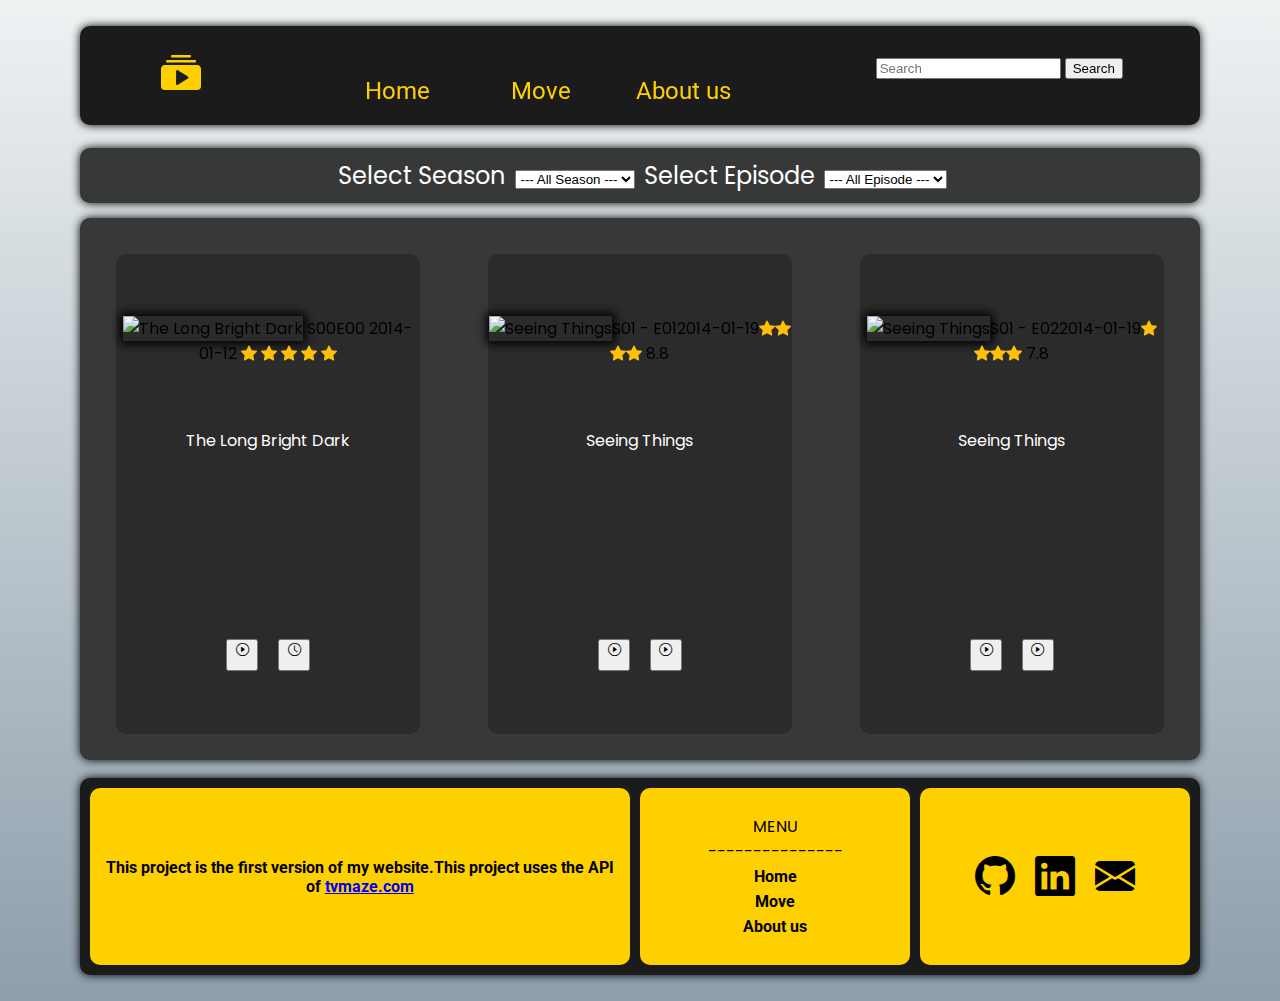
==== index.html @ 8c1b5655 "add video card attribute and edit js code" ====
<!DOCTYPE html>
<html lang="en">
  <head>
    <meta charset="UTF-8" />
    <meta http-equiv="X-UA-Compatible" content="IE=edge" />
    <meta name="viewport" content="width=device-width, initial-scale=1.0" />
    <!-- Link Bootstrap CSS -->
    <link
      href="https://cdn.jsdelivr.net/npm/bootstrap@5.1.3/dist/css/bootstrap.min.css"
      rel="stylesheet"
      integrity="sha384-1BmE4kWBq78iYhFldvKuhfTAU6auU8tT94WrHftjDbrCEXSU1oBoqyl2QvZ6jIW3"
      crossorigin="anonymous"
    />
    <!-- Link Bootstrap Icons -->
    <link
      rel="stylesheet"
      href="https://cdn.jsdelivr.net/npm/bootstrap-icons@1.8.1/font/bootstrap-icons.css"
    />
    <!-- Link CSS File -->
    <link rel="stylesheet" href="/CSS/style.css" />
    <title>TV Show Project</title>
  </head>
  <body class="content">
    <!-- Start Header -->
    <header class="topHeader">
      <!-- Header Logo -->
      <a href="index.html"><i class="bi bi-collection-play-fill"></i></a>
      <!-- Start Navbar -->
      <nav class="navMenu">
        <!-- Navbar Menu -->
        <ul class="itemMenu">
          <li><a href="index.html">Home</a></li>
          <li><a href="#">Move</a></li>
          <li><a href="#">About us</a></li>
        </ul>
        <!-- Navbar Form Search -->
        <form class="d-flex topSearchBox">
          <input
            class="form-control me-2"
            type="search"
            placeholder="Search"
            aria-label="Search"
          />
          <button class="btn btn-outline-warning" type="submit">Search</button>
        </form>
      </nav>
      <!-- End Navbar -->
    </header>
    <!-- End Header -->
    <!-- Create Div For Show Video Details -->
    <div class="aboutDiv hidden">
      <!-- 
            Div with class *aboutDiv* to create a blur page on the main page
         -->
      <div class="aboutDivShow">
        <!-- 
              Div with class *aboutDivShow* to create a showbox box to show video details
           -->
        <div class="aboutDivClose">
          <!-- ShowBox Buttom Close -->
          <span class="btn btn-outline-danger closeBtn"
            ><i class="bi bi-x-circle"></i
          ></span>
        </div>
        <!-- Video Image -->
        <img
          src="https://static.tvmaze.com/uploads/images/original_untouched/8/21961.jpg"
          class="img-thumbnail aboutDivImg"
          alt=""
        />
        <!-- Video Details -->
        <div class="aboutDivText">
          <p>
            Former Louisiana State CID partners Martin Hart and Rustin Cohle
            give separate statements to a pair of investigators about the murder
            of a prostitute, Dora Lange, 17 years earlier. As they look back,
            details of the crime, replete with occult overtones, are accompanied
            by insights into the detectives' volatile partnership and personal
            lives.
          </p>
        </div>
      </div>
    </div>
    <!-- Content Of All Video Cards -->
    <!-- Selector Box -->
    <aside class="selector">
        <label for="videoSeasonSelect" class="selectorLbl">Select Season</label>
        <select id="videoSeasonSelect" class="form-select selectorSelect" name="videoSeasonSelect">
            <option value=""> --- All Season --- </option>
        </select>
        <label for="videoEpisodeSelect" class="selectorLbl">Select Episode</label>
        <select id="videoEpisodeSelect" class="form-select selectorSelect" name="videoEpisodeSelect">
            <option value=""> --- All Episode --- </option>
        </select>
    </aside>
    <main class="mainContent">
      <aside class="asideVideoCard" id="167">
        <!-- Video Card Content -->
        <figure class="videoCard">
          <!-- Video Card Image -->
          <div class="position-relative imgHover">
            <img
              class="img-thumbnail videoCardImage"
              src="https://static.tvmaze.com/uploads/images/original_untouched/8/21961.jpg"
              alt="The Long Bright Dark"
            />
            <!-- Image Details -->
            <div class="imgDetails">
              <p>
                Former Louisiana State CID partners Martin Hart and Rustin Cohle
                give separate statements to a pair ...
              </p>
            </div>
            <!--  Video Card Episode -->
            <span class="position-absolute translate-middle badge rounded-pill bg-danger videoEpisode">
                S00E00
            </span>
            <!-- Video Card Date -->
            <span
              class="position-absolute translate-middle badge rounded-pill bg-danger videoDate"
            >
              2014-01-12</span
            >
            <!-- Video Card Score -->
            <span
              class="position-absolute translate-middle badge rounded-pill bg-danger videoScore"
            >
              <i class="bi bi-star-fill videoScoreBadge"></i>
              <i class="bi bi-star-fill videoScoreBadge"></i>
              <i class="bi bi-star-fill videoScoreBadge"></i>
              <i class="bi bi-star-fill videoScoreBadge"></i>
              <i class="bi bi-star-fill videoScoreBadge"></i>
            </span>
          </div>
          <!-- Video Card Name -->
          <figcaption class="videoName">The Long Bright Dark</figcaption>
          <!-- Video Card Button -->
          <div class="videoCardBtn">
            <!-- Video Card Play Buttom -->
            <button type="button" class="btn bg-danger videoCardPlayBtn">
              <i class="bi bi-play-circle playBtnIconOne"></i>
              <i class="bi bi-play-circle-fill playBtnIconTwo"></i>
            </button>
            <div class="videoCardPlayBtnPopUp bg-danger">
              <span>Show</span>
            </div>
            <!-- Video Card Time Buttom -->
            <button type="button" class="btn bg-danger videoCardTimeBtn">
              <i class="bi bi-clock playBtnIconOne"></i>
              <i class="bi bi-clock-fill playBtnIconTwo"></i>
            </button>
            <div class="videoCardTimeBtnPopUp bg-danger">
              <span class="showTime">60Min</span>
            </div>
          </div>
        </figure>
      </aside>
    </main>
    <!-- Start Footer -->
    <footer class="bottomFooter">
      <!-- Footer Abute Box -->
      <div class="footerAbute">
        <p>
          This project is the first version of my website.This project uses the
          API of <a href="https://www.tvmaze.com/api">tvmaze.com</a>
        </p>
      </div>
      <!-- Footer Menu Box -->
      <div class="footerMenu">
        <ul>
          <li>MENU</li>
          <li>---------------</li>
          <li><a href="index.html">Home</a></li>
          <li><a href="index.html">Move</a></li>
          <li><a href="index.html">About us</a></li>
        </ul>
      </div>
      <!-- Footer Icon Box -->
      <div class="footerIcon">
        <a href="https://github.com/amir-mostafa-hs"
          ><i class="bi bi-github"></i
        ></a>
        <a
          href="https://www.linkedin.com/in/amir-mostafa-haji-sadeghian-3753aa226/"
          ><i class="bi bi-linkedin"></i
        ></a>
        <a href="mailto:amir-mostafa-hs@outlook.com"
          ><i class="bi bi-envelope-fill"></i
        ></a>
        <p></p>
      </div>
    </footer>
    <!-- Link Axios Script -->
    <script src="https://cdn.jsdelivr.net/npm/axios/dist/axios.min.js"></script>
    <!-- Link Bootstrap Script  -->
    <script
      src="https://cdn.jsdelivr.net/npm/@popperjs/core@2.10.2/dist/umd/popper.min.js"
      integrity="sha384-7+zCNj/IqJ95wo16oMtfsKbZ9ccEh31eOz1HGyDuCQ6wgnyJNSYdrPa03rtR1zdB"
      crossorigin="anonymous"
    ></script>
    <script
      src="https://cdn.jsdelivr.net/npm/bootstrap@5.1.3/dist/js/bootstrap.min.js"
      integrity="sha384-QJHtvGhmr9XOIpI6YVutG+2QOK9T+ZnN4kzFN1RtK3zEFEIsxhlmWl5/YESvpZ13"
      crossorigin="anonymous"
    ></script>
    <!-- Link app.js Script -->
    <script src="Script-JS/app.js"></script>
  </body>
</html>
---- CSS/style.css ----
/* Link Font */
@import url("https://fonts.googleapis.com/css2?family=Poppins:wght@300&family=Roboto&display=swap");
/*! font-family: 'Poppins', sans-serif; */
/*! font-family: 'Roboto', sans-serif; */
/* ^^ Sample fonts ^^ */
/* Style For Body */
.content {
  background: linear-gradient(to top, #8e9eab, #eef2f3);
  display: grid;
  justify-items: center;
  grid-template-rows: 15vh auto;
  font-family: "Poppins", sans-serif;
}
/* Header Style */
.topHeader {
  position: sticky;
  top: 10px;
  z-index: 1000;
  background-color: #1b1b1b;
  width: 86vw;
  max-height: 15vh;
  padding: 10px;
  border-radius: 10px;
  box-shadow: 0px 0px 10px black;
  margin: 2vh;
  display: grid;
  grid-template-columns: 2fr 10fr;
  align-content: center;
  justify-items: center;
}
/* Header Logo */
.bi-collection-play-fill {
  font-size: 2.5rem;
  color: rgb(255, 208, 0);
  display: inline-block;
}
/* Navbar Menu Style */
.navMenu {
  width: 100%;
  height: 100%;
  display: grid;
  justify-items: center;
  grid-template-rows: 1fr;
  grid-template-columns: 7fr 5fr;
}
.itemMenu {
  padding: 0;
  list-style: none;
  width: 80%;
  height: 100%;
  display: grid;
  grid-template-rows: auto;
  grid-template-columns: repeat(3, 1fr);
  justify-items: center;
  align-content: center;
}
.itemMenu li {
  display: inline-block;
}
.itemMenu li a {
  text-decoration: none;
  font-size: 1.5rem;
  font-family: "Roboto", sans-serif;
  color: rgb(255, 208, 0);
}
.itemMenu li a:hover {
  text-shadow: 0px 0px 5px rgb(255, 174, 0);
}
/* Navbar Search Box Style */
.topSearchBox {
  margin: 10px;
}
/* Show Video Details Div Style */
.aboutDiv {
  width: 100vw;
  height: 100vh;
  position: fixed;
  z-index: 1001;
  background-color: #000000bb;
  backdrop-filter: blur(2px);
  display: flex;
  justify-content: center;
  align-items: center;
}
.aboutDivShow {
  width: 80vw;
  min-height: 60vh;
  background-color: #202020;
  box-shadow: 0px 0px 25px #424242;
  border-radius: 15px;
  display: grid;
  grid-template-rows: 10% 1fr;
}
/* Show Video Details Div Buttom */
.aboutDivClose {
  position: relative;
  left: 95%;
  top: 5%;
}
.closeBtn {
  margin-top: 8px;
  padding: 0 5px;
  font-size: 20px;
}
/* Show Video Details Div Image */
.aboutDivImg {
  width: 70%;
  justify-self: center;
}
/* Show Video Details Div Text */
.aboutDivText {
  color: black;
  background-color: whitesmoke;
  width: 95%;
  margin-bottom: 15px;
  padding: 10px;
  border-radius: 5px;
  justify-self: center;
}
/* Hidden Event */
.hidden {
  display: none;
}
/* Selector Box */
.selector {
  background-color: #373838;
  width: 86vw;
  padding: 10px;
  margin-top: 5px;
  margin-bottom: 15px;
  border-radius: 10px;
  box-shadow: 0px 0px 10px black;
  text-align: center;
}
.selectorLbl {
  color: white;
  font-size: 1.5rem;
  margin: 0 5px;
}
.selectorSelect {
  width: min-content;
  display: inline-block;
  text-align: center;
}
/* Content Of All Video Cards */
.mainContent {
  background-color: #373838;
  width: 86vw;
  min-height: 20vh;
  padding: 10px;
  border-radius: 10px;
  box-shadow: 0px 0px 10px black;
  padding-top: 10px;
  display: grid;
  grid-template-columns: repeat(auto-fit, minmax(18rem, 1fr));
  grid-template-rows: repeat(auto-fit, minmax(30rem, 1fr));
  place-items: center;
  column-gap: 15px;
  padding-top: 20px;
}
/* Video Card */
.videoCard {
  width: 19rem;
  max-width: 20rem;
  min-width: 18rem;
  max-height: 32rem;
  min-height: 30rem;
  display: grid;
  justify-items: center;
  align-items: center;
  background-color: rgb(43, 43, 43);
  border-radius: 10px;
}
/* Video Card Image */
.videoCardImage {
  box-shadow: 0px 0px 10px 3px black;
  width: 17rem;
  height: 14rem;
}
/* Video Card Image Hover Box */
.imgHover {
  text-align: center;
  position: relative;
  perspective: 500px;
}
.imgDetails {
  width: 80%;
  height: 70%;
  padding: 5% 8%;
  position: absolute;
  content: "";
  top: 50%;
  left: 50%;
  transform: translate(-50%, -50%) rotateY(90deg);
  transform-origin: 50%;
  background: rgba(255, 255, 255, 0.9);
  opacity: 0;
  transition: all 0.4s ease-in;
}
.imgHover:hover .imgDetails {
  transform: translate(-50%, -50%) rotateY(0deg);
  opacity: 1;
}
/* Video Card Name */
.videoName {
  color: white;
  margin: 0px 20px 0px 20px;
  direction: rtl;
  text-align: center;
  align-self: flex-start;
}
/* Video Card Badge */
.videoEpisode {
  left: 50%;
}
.videoDate {
  top: 100%;
  left: 75%;
}
.videoScore {
  top: 100%;
  left: 25%;
}
.videoScoreBadge {
  color: rgb(255, 193, 7);
}
/* Start Video Card Button */
.videoCardBtn {
  display: flex;
  margin-left: 8%;
  flex-wrap: wrap;
  align-items: center;
}
/* Video Card Play Buttom */
.videoCardPlayBtn {
  margin: 1px;
  min-width: 2rem;
  min-height: 2rem;
  position: relative;
  left: 2rem;
  overflow: hidden;
  transition: all 0.15s ease-in-out;
  display: flex;
  justify-content: center;
  align-items: center;
  z-index: 1;
}
.videoCardPlayBtn:hover .playBtnIconOne {
  top: 2rem;
}
.videoCardPlayBtn:hover .playBtnIconTwo {
  top: 10%;
}
/*  Video Card Time Buttom */
.videoCardTimeBtn {
  margin: 1px;
  min-width: 2rem;
  min-height: 2rem;
  position: relative;
  overflow: hidden;
  transition: all 0.15s ease-in-out;
  display: flex;
  justify-content: center;
  align-items: center;
  z-index: 1;
}
.videoCardTimeBtn:hover .playBtnIconOne {
  top: 2rem;
}
.videoCardTimeBtn:hover .playBtnIconTwo {
  top: 10%;
}
/* Video Card Buttom Icon Style */
.playBtnIconOne {
  display: block;
  position: absolute;
  top: 0.1rem;
  transition: all 0.15s ease-in-out;
}
.playBtnIconTwo {
  display: block;
  position: absolute;
  top: -2rem;
  transition: all 0.15s ease-in-out;
}
/* Video Card Buttom Pop Up Animation */
.videoCardPlayBtnPopUp {
  border-top-left-radius: 10px;
  border-bottom-left-radius: 10px;
  padding-bottom: 5px;
  height: 1.8rem;
  width: 3.1rem;
  visibility: hidden;
  text-align: center;
}
.videoCardPlayBtn:hover + .videoCardPlayBtnPopUp {
  animation-name: leftmove;
  animation-duration: 0.3s;
  animation-fill-mode: forwards;
  position: relative;
  visibility: visible;
}
@keyframes leftmove {
  0% {
    left: -20px;
  }
  100% {
    left: -50px;
  }
}
.videoCardTimeBtnPopUp {
  border-top-right-radius: 10px;
  border-bottom-right-radius: 10px;
  padding-top: 2px;
  position: relative;
  left: -36px;
  height: 1.8rem;
  width: 3.5rem;
  visibility: hidden;
  text-align: center;
}
.videoCardTimeBtn:hover + .videoCardTimeBtnPopUp {
  animation-name: rightmove;
  animation-duration: 0.3s;
  animation-fill-mode: forwards;
  visibility: visible;
}
@keyframes rightmove {
  0% {
    left: -32px;
  }
  100% {
    left: -1px;
  }
}
/* Footer Style */
.bottomFooter {
  background-color: #1b1b1b;
  width: 86vw;
  padding: 10px;
  border-radius: 10px;
  box-shadow: 0px 0px 10px black;
  margin: 2vh;
  display: grid;
  grid-template-columns: 6fr 3fr 3fr;
  column-gap: 10px;
}
/* Footer Abute Box */
.footerAbute {
  padding: 10px;
  border-radius: 10px;
  background-color: rgb(255, 208, 0);
  text-align: center;
  display: flex;
  justify-content: center;
  align-items: center;
  font-size: 1rem;
  font-weight: 700;
  font-family: "Roboto", sans-serif;
}
/* Footer Menu Box */
.footerMenu {
  padding: 10px;
  border-radius: 10px;
  background-color: rgb(255, 208, 0);
  text-align: center;
  display: flex;
  justify-content: center;
  align-items: center;
}
.footerMenu ul {
  list-style: none;
  padding: 0;
}
.footerMenu a {
  text-decoration: none;
  color: black;
  font-size: 1rem;
  font-weight: 700;
  font-family: "Roboto", sans-serif;
}
.footerMenu a:hover {
  color: whitesmoke;
  text-shadow: 0px 0px 10px black;
}
/* Footer Icon Box */
.footerIcon {
  padding: 10px;
  border-radius: 10px;
  background-color: rgb(255, 208, 0);
  display: flex;
  justify-content: center;
  align-items: center;
}
.footerIcon a {
  text-decoration: none;
  color: black;
  font-size: 2.5rem;
  margin: 10px;
}
.footerIcon a:hover {
  color: whitesmoke;
  text-shadow: 0px 0px 10px black;
}
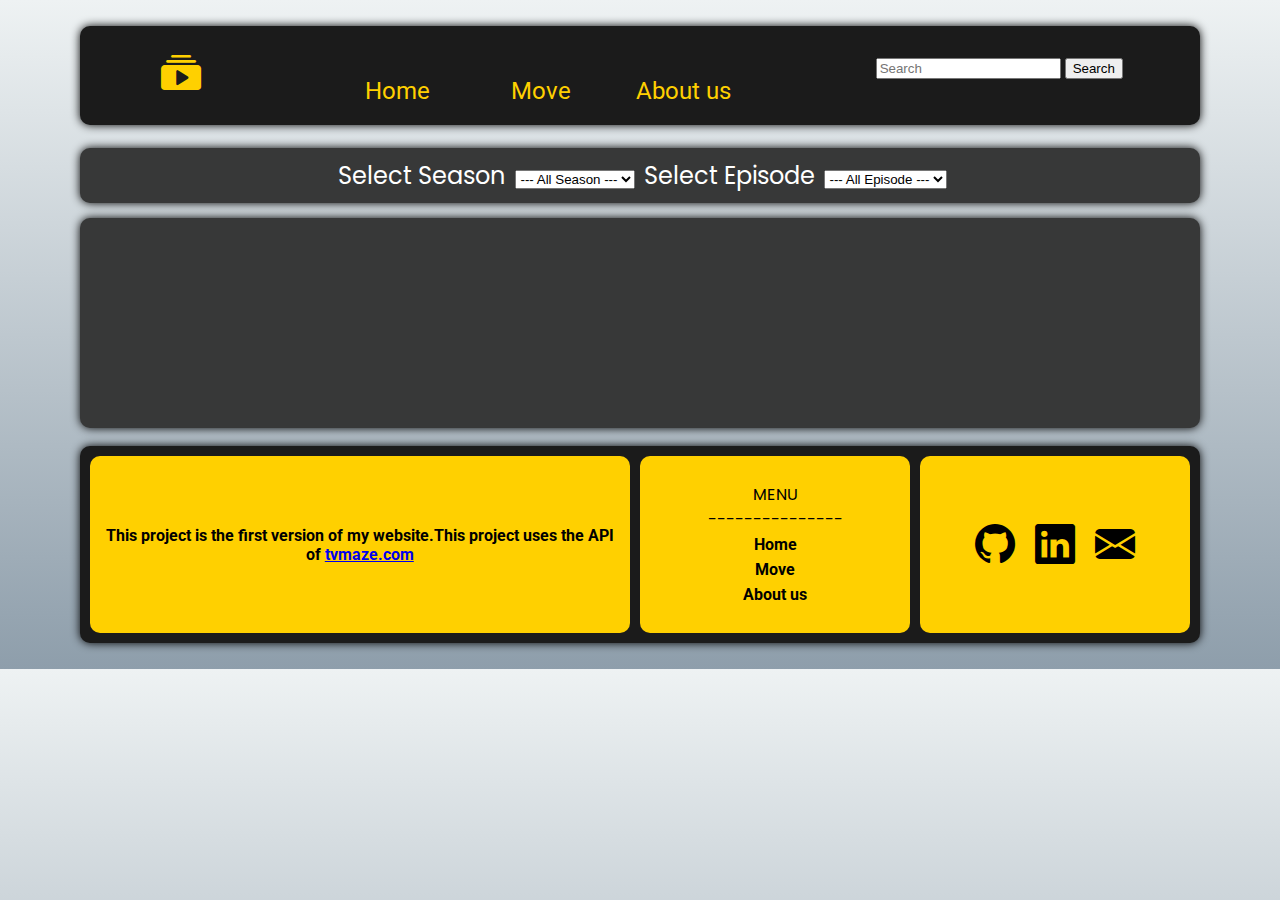
==== commit 7d2bb99f: "complate selector" ====
--- a/index.html
+++ b/index.html
@@ -84,45 +84,53 @@
     <!-- Content Of All Video Cards -->
     <!-- Selector Box -->
     <aside class="selector">
-        <label for="videoSeasonSelect" class="selectorLbl">Select Season</label>
-        <select id="videoSeasonSelect" class="form-select selectorSelect" name="videoSeasonSelect">
-            <option value=""> --- All Season --- </option>
-        </select>
-        <label for="videoEpisodeSelect" class="selectorLbl">Select Episode</label>
-        <select id="videoEpisodeSelect" class="form-select selectorSelect" name="videoEpisodeSelect">
-            <option value=""> --- All Episode --- </option>
-        </select>
+      <label for="videoSeasonSelect" class="selectorLbl">Select Season</label>
+      <select
+        id="videoSeasonSelect"
+        class="form-select selectorSelect"
+        name="videoSeasonSelect"
+      >
+        <option value="">--- All Season ---</option>
+      </select>
+      <label for="videoEpisodeSelect" class="selectorLbl">Select Episode</label>
+      <select
+        id="videoEpisodeSelect"
+        class="form-select selectorSelect"
+        name="videoEpisodeSelect"
+      >
+        <option value="">--- All Episode ---</option>
+      </select>
     </aside>
     <main class="mainContent">
-      <aside class="asideVideoCard" id="167">
-        <!-- Video Card Content -->
-        <figure class="videoCard">
-          <!-- Video Card Image -->
-          <div class="position-relative imgHover">
+      <!-- <aside class="asideVideoCard" id="167"> -->
+      <!-- !Video Card Content -->
+      <!-- <figure class="videoCard"> -->
+      <!-- !Video Card Image -->
+      <!-- <div class="position-relative imgHover">
             <img
               class="img-thumbnail videoCardImage"
               src="https://static.tvmaze.com/uploads/images/original_untouched/8/21961.jpg"
               alt="The Long Bright Dark"
-            />
-            <!-- Image Details -->
-            <div class="imgDetails">
+            /> -->
+      <!-- !Image Details -->
+      <!-- <div class="imgDetails">
               <p>
                 Former Louisiana State CID partners Martin Hart and Rustin Cohle
                 give separate statements to a pair ...
               </p>
-            </div>
-            <!--  Video Card Episode -->
-            <span class="position-absolute translate-middle badge rounded-pill bg-danger videoEpisode">
+            </div> -->
+      <!--  !Video Card Episode -->
+      <!-- <span class="position-absolute translate-middle badge rounded-pill bg-danger videoEpisode">
                 S00E00
-            </span>
-            <!-- Video Card Date -->
-            <span
+            </span> -->
+      <!-- !Video Card Date -->
+      <!-- <span
               class="position-absolute translate-middle badge rounded-pill bg-danger videoDate"
             >
               2014-01-12</span
-            >
-            <!-- Video Card Score -->
-            <span
+            > -->
+      <!-- !Video Card Score -->
+      <!-- <span
               class="position-absolute translate-middle badge rounded-pill bg-danger videoScore"
             >
               <i class="bi bi-star-fill videoScoreBadge"></i>
@@ -131,21 +139,21 @@
               <i class="bi bi-star-fill videoScoreBadge"></i>
               <i class="bi bi-star-fill videoScoreBadge"></i>
             </span>
-          </div>
-          <!-- Video Card Name -->
-          <figcaption class="videoName">The Long Bright Dark</figcaption>
-          <!-- Video Card Button -->
-          <div class="videoCardBtn">
-            <!-- Video Card Play Buttom -->
-            <button type="button" class="btn bg-danger videoCardPlayBtn">
+          </div> -->
+      <!-- !Video Card Name -->
+      <!-- <figcaption class="videoName">The Long Bright Dark</figcaption> -->
+      <!-- !Video Card Button -->
+      <!-- <div class="videoCardBtn"> -->
+      <!-- !Video Card Play Buttom -->
+      <!-- <button type="button" class="btn bg-danger videoCardPlayBtn">
               <i class="bi bi-play-circle playBtnIconOne"></i>
               <i class="bi bi-play-circle-fill playBtnIconTwo"></i>
             </button>
             <div class="videoCardPlayBtnPopUp bg-danger">
               <span>Show</span>
-            </div>
-            <!-- Video Card Time Buttom -->
-            <button type="button" class="btn bg-danger videoCardTimeBtn">
+            </div> -->
+      <!-- !Video Card Time Buttom -->
+      <!-- <button type="button" class="btn bg-danger videoCardTimeBtn">
               <i class="bi bi-clock playBtnIconOne"></i>
               <i class="bi bi-clock-fill playBtnIconTwo"></i>
             </button>
@@ -154,7 +162,7 @@
             </div>
           </div>
         </figure>
-      </aside>
+      </aside> -->
     </main>
     <!-- Start Footer -->
     <footer class="bottomFooter">
@@ -162,7 +170,8 @@
       <div class="footerAbute">
         <p>
           This project is the first version of my website.This project uses the
-          API of <a href="https://www.tvmaze.com/api">tvmaze.com</a>
+          API of
+          <a href="https://www.tvmaze.com/api" target="_blank">tvmaze.com</a>
         </p>
       </div>
       <!-- Footer Menu Box -->
@@ -171,20 +180,21 @@
           <li>MENU</li>
           <li>---------------</li>
           <li><a href="index.html">Home</a></li>
-          <li><a href="index.html">Move</a></li>
-          <li><a href="index.html">About us</a></li>
+          <li><a href="#">Move</a></li>
+          <li><a href="#">About us</a></li>
         </ul>
       </div>
       <!-- Footer Icon Box -->
       <div class="footerIcon">
-        <a href="https://github.com/amir-mostafa-hs"
+        <a href="https://github.com/amir-mostafa-hs" target="_blank"
           ><i class="bi bi-github"></i
         ></a>
         <a
           href="https://www.linkedin.com/in/amir-mostafa-haji-sadeghian-3753aa226/"
+          target="_blank"
           ><i class="bi bi-linkedin"></i
         ></a>
-        <a href="mailto:amir-mostafa-hs@outlook.com"
+        <a href="mailto:amir-mostafa-hs@outlook.com" target="_blank"
           ><i class="bi bi-envelope-fill"></i
         ></a>
         <p></p>
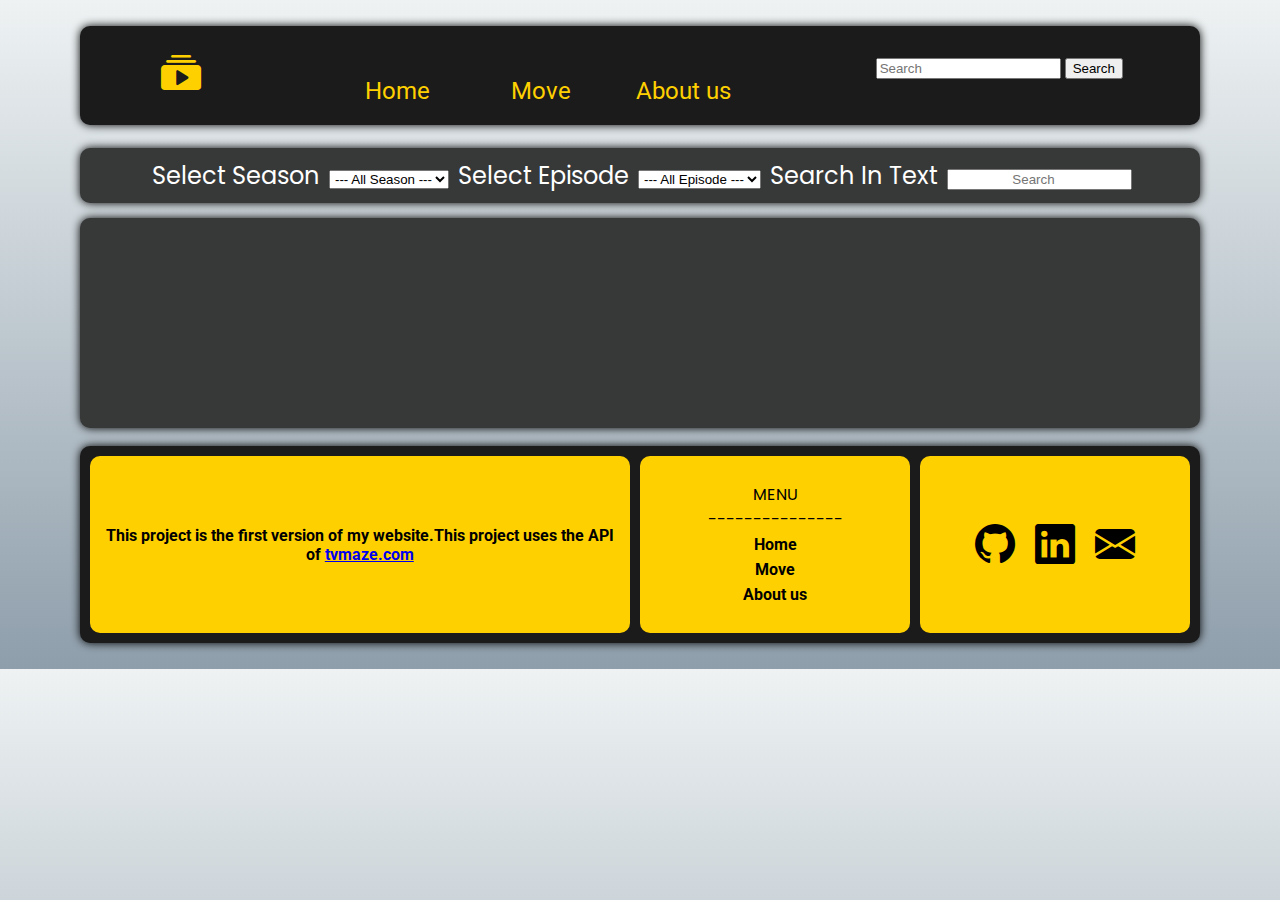
==== commit 7afab571: "completed version one" ====
--- a/index.html
+++ b/index.html
@@ -100,6 +100,14 @@
       >
         <option value="">--- All Episode ---</option>
       </select>
+      <label for="inputSearch" class="selectorLbl">Search In Text</label>
+      <input
+        id="inputSearch"
+        class="form-control me-2 selectorSelect"
+        type="search"
+        placeholder="Search"
+        aria-label="Search"
+      />
     </aside>
     <main class="mainContent">
       <!-- <aside class="asideVideoCard" id="167"> -->
--- a/CSS/style.css
+++ b/CSS/style.css
@@ -119,6 +119,9 @@
 }
 /* Hidden Event */
 .hidden {
+  display: none;
+}
+.hiddenSearch {
   display: none;
 }
 /* Selector Box */
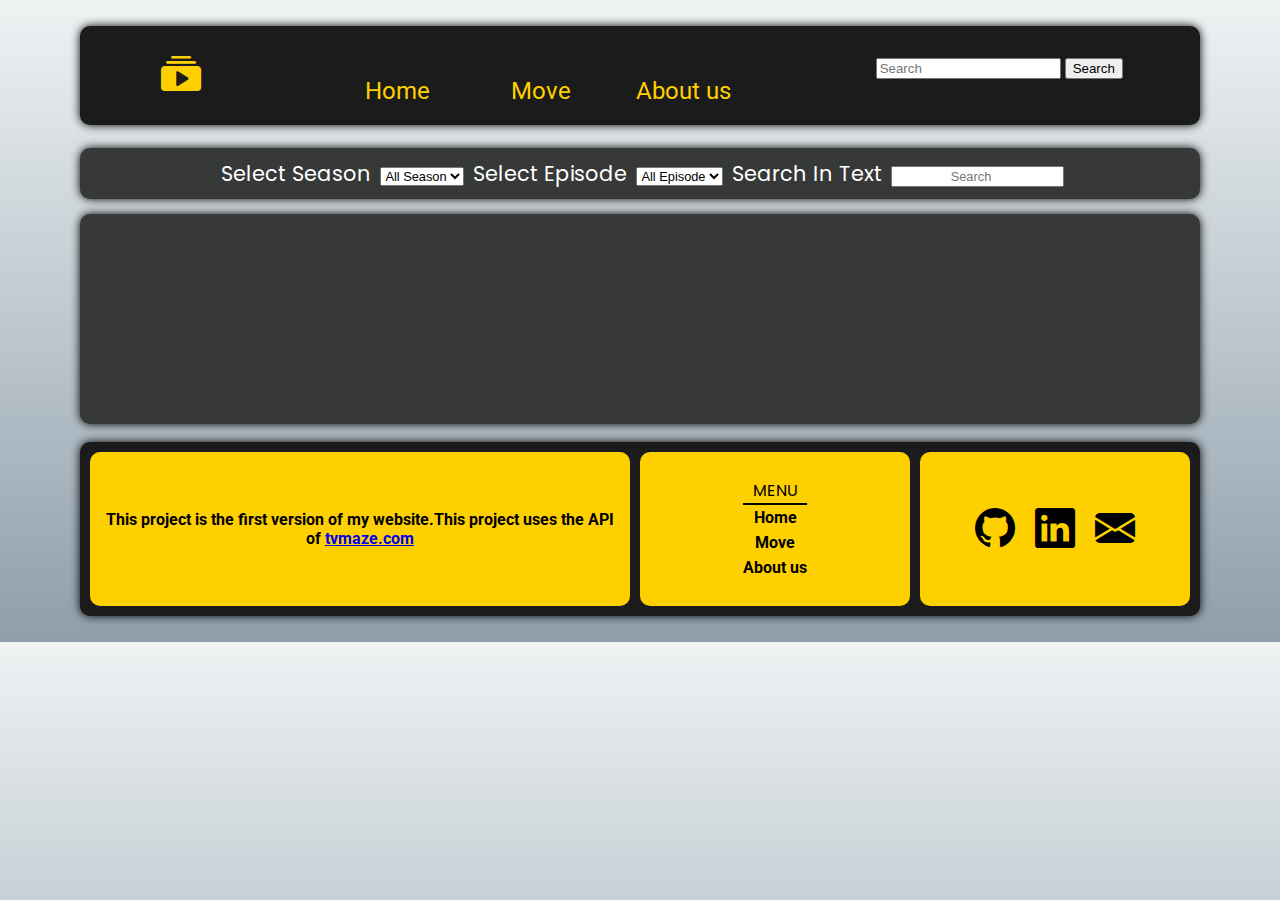
==== commit 52fb06d0: "responsive style" ====
--- a/index.html
+++ b/index.html
@@ -17,14 +17,16 @@
       href="https://cdn.jsdelivr.net/npm/bootstrap-icons@1.8.1/font/bootstrap-icons.css"
     />
     <!-- Link CSS File -->
-    <link rel="stylesheet" href="/CSS/style.css" />
+    <link rel="stylesheet" href="CSS/style.css" />
     <title>TV Show Project</title>
   </head>
   <body class="content">
     <!-- Start Header -->
     <header class="topHeader">
       <!-- Header Logo -->
-      <a href="index.html"><i class="bi bi-collection-play-fill"></i></a>
+      <a href="index.html" class="logo"
+        ><i class="bi bi-collection-play-fill"></i
+      ></a>
       <!-- Start Navbar -->
       <nav class="navMenu">
         <!-- Navbar Menu -->
@@ -36,7 +38,7 @@
         <!-- Navbar Form Search -->
         <form class="d-flex topSearchBox">
           <input
-            class="form-control me-2"
+            class="form-control me-2 navSearch"
             type="search"
             placeholder="Search"
             aria-label="Search"
@@ -63,21 +65,17 @@
           ></span>
         </div>
         <!-- Video Image -->
-        <img
-          src="https://static.tvmaze.com/uploads/images/original_untouched/8/21961.jpg"
-          class="img-thumbnail aboutDivImg"
-          alt=""
-        />
+        <div class="aboutDivImg">
+          <img src="" class="img-thumbnail imgShow" alt="" />
+          <form action="" target="_blank">
+            <button type="submit" class="btn btn-warning showBtn">
+              <i class="bi bi-play-fill"></i>Show
+            </button>
+          </form>
+        </div>
         <!-- Video Details -->
         <div class="aboutDivText">
-          <p>
-            Former Louisiana State CID partners Martin Hart and Rustin Cohle
-            give separate statements to a pair of investigators about the murder
-            of a prostitute, Dora Lange, 17 years earlier. As they look back,
-            details of the crime, replete with occult overtones, are accompanied
-            by insights into the detectives' volatile partnership and personal
-            lives.
-          </p>
+          <p></p>
         </div>
       </div>
     </div>
@@ -90,7 +88,7 @@
         class="form-select selectorSelect"
         name="videoSeasonSelect"
       >
-        <option value="">--- All Season ---</option>
+        <option value=""> All Season </option>
       </select>
       <label for="videoEpisodeSelect" class="selectorLbl">Select Episode</label>
       <select
@@ -98,7 +96,7 @@
         class="form-select selectorSelect"
         name="videoEpisodeSelect"
       >
-        <option value="">--- All Episode ---</option>
+        <option value=""> All Episode </option>
       </select>
       <label for="inputSearch" class="selectorLbl">Search In Text</label>
       <input
@@ -186,7 +184,7 @@
       <div class="footerMenu">
         <ul>
           <li>MENU</li>
-          <li>---------------</li>
+          <li><div class="brackLine"></div></li>
           <li><a href="index.html">Home</a></li>
           <li><a href="#">Move</a></li>
           <li><a href="#">About us</a></li>
--- a/CSS/style.css
+++ b/CSS/style.css
@@ -29,10 +29,11 @@
   justify-items: center;
 }
 /* Header Logo */
-.bi-collection-play-fill {
+.logo {
   font-size: 2.5rem;
   color: rgb(255, 208, 0);
-  display: inline-block;
+  display: flex;
+  align-items: center;
 }
 /* Navbar Menu Style */
 .navMenu {
@@ -69,6 +70,36 @@
 /* Navbar Search Box Style */
 .topSearchBox {
   margin: 10px;
+}
+@media screen and (max-width: 880px) {
+  .logo {
+    font-size: 2rem;
+  }
+  .itemMenu {
+    width: 90%;
+  }
+  .itemMenu li a {
+    font-size: 1rem;
+  }
+  .topSearchBox {
+    align-items: center;
+  }
+  .btn-outline-warning {
+    height: 70%;
+    font-size: 0.8rem;
+    display: flex;
+    align-items: center;
+  }
+  .navSearch {
+    height: 70%;
+    font-size: 0.8rem;
+  }
+}
+@media screen and (max-width: 645px) {
+  .navSearch {
+    height: 70%;
+    font-size: 0.5rem;
+  }
 }
 /* Show Video Details Div Style */
 .aboutDiv {
@@ -84,12 +115,13 @@
 }
 .aboutDivShow {
   width: 80vw;
-  min-height: 60vh;
+  min-height: 80vh;
   background-color: #202020;
   box-shadow: 0px 0px 25px #424242;
   border-radius: 15px;
   display: grid;
-  grid-template-rows: 10% 1fr;
+  grid-template-rows: 10% auto;
+  row-gap: 10px;
 }
 /* Show Video Details Div Buttom */
 .aboutDivClose {
@@ -104,8 +136,13 @@
 }
 /* Show Video Details Div Image */
 .aboutDivImg {
-  width: 70%;
+  width: 50%;
   justify-self: center;
+  text-align: center;
+}
+.showBtn {
+  margin-top: 15px;
+  width: 15rem;
 }
 /* Show Video Details Div Text */
 .aboutDivText {
@@ -117,6 +154,26 @@
   border-radius: 5px;
   justify-self: center;
 }
+@media screen and (max-width: 880px) {
+  .aboutDivClose {
+    left: 90%;
+  }
+  .showBtn {
+    width: 10rem;
+  }
+  .aboutDivText {
+    font-size: 0.7rem;
+  }
+}
+@media screen and (max-width: 550px) {
+  .showBtn {
+    font-size: 0.6rem;
+    width: 5rem;
+  }
+  .closeBtn {
+    font-size: 13px;
+  }
+}
 /* Hidden Event */
 .hidden {
   display: none;
@@ -144,6 +201,27 @@
   width: min-content;
   display: inline-block;
   text-align: center;
+}
+@media screen and (max-width: 1380px) {
+  .selectorLbl {
+    font-size: 1.3rem;
+  }
+  .selectorSelect {
+    font-size: 0.8rem;
+  }
+}
+@media screen and (max-width: 1100px) {
+  .selectorLbl {
+    font-size: 1rem;
+  }
+  .selectorSelect {
+    font-size: 0.8rem;
+  }
+}
+@media screen and (max-width: 975px) {
+  .selectorSelect {
+    width: 100%;
+  }
 }
 /* Content Of All Video Cards */
 .mainContent {
@@ -371,6 +449,11 @@
   justify-content: center;
   align-items: center;
 }
+.brackLine{
+  width: 100%;
+  height: 2px;
+  background-color: black;
+}
 .footerMenu ul {
   list-style: none;
   padding: 0;
@@ -405,3 +488,18 @@
   color: whitesmoke;
   text-shadow: 0px 0px 10px black;
 }
+
+@media screen and (max-width: 880px){
+  .footerAbute{
+    font-size: 0.8rem;
+  }
+  .footerMenu li{
+    font-size: 0.7rem;
+  }
+  .footerMenu a{
+    font-size: 0.7rem;
+  }
+  .footerIcon a{
+    font-size: 1.7rem;
+  }
+}